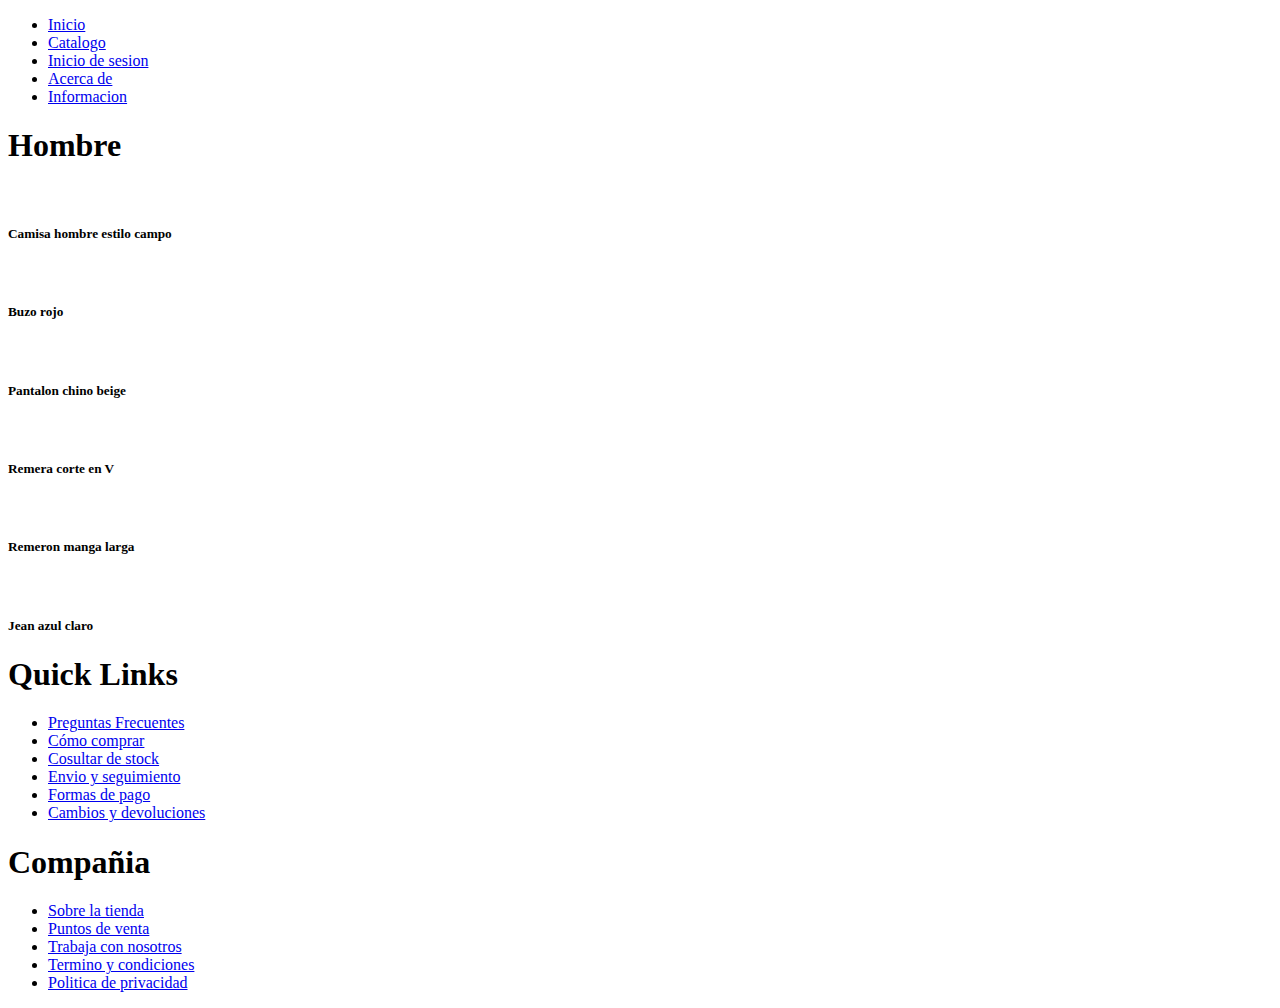
==== Pagina/catalogo.html @ 2e4f5973 "first commit" ====
<!DOCTYPE html>
<html lang="es">
<head>
    <meta charset="UTF-8">
    <meta http-equiv="X-UA-Compatible" content="IE=edge">
    <meta name="viewport" content="width=device-width, initial-scale=1.0">
    <title>Moscow-catalogo</title>
    <link rel="stylesheet" href="/PAGINA WEB/styles/catalogo-style.css">
</head>
<body>
    <header>
        <nav>
            <ul>
                <li> <a href="/PAGINA WEB/pagina/inicio.html">Inicio</a> </li>
                <li> <a href="/PAGINA WEB/pagina/catalogo.html">Catalogo</a> </li>
                <li> <a href="/PAGINA WEB/pagina/contacto.html">Inicio de sesion</a> </li>
                <li> <a href="/PAGINA WEB/pagina/acercade.html"> Acerca de</a></li>
                <li> <a href="/PAGINA WEB/Pagina/informacion.html"> Informacion </a></li>
            </ul>
            
        </nav>
    </header>
<main>
    <section class="heading-catalogo">
        <div>
            <h1>Hombre</h1>
        </div>    
    </section>
    <section class="catalogo-productos">
        <div>
            <img class="imagen-de-productos" src="/PAGINA WEB/Imagenes/camisa-hombre.jpg" alt="">
            <h5>Camisa hombre estilo campo</h5>
        </div>
        <div>
            <img class="imagen-de-productos" src="/PAGINA WEB/Imagenes/buzo-rojo.jpg" alt="">
            <h5>Buzo rojo</h5>
        </div>
        <div>
            <img class="imagen-de-productos" src="/PAGINA WEB/Imagenes/pantalon-hombre.jpg" alt="">
            <h5>Pantalon chino beige</h5>     
        </div>
        <div>
            <img class="imagen-de-productos" src="/PAGINA WEB/Imagenes/remera-mangas-cortas-hombre.jpg" alt="">
            <h5>Remera corte en V</h5>
        </div>
        <div>
            <img class="imagen-de-productos" src="/PAGINA WEB/Imagenes/remeron-hombre.jpg" alt="">
            <h5>Remeron manga larga</h5>
        </div>
        <div>
            <img class="imagen-de-productos" src="/PAGINA WEB/Imagenes/pantalon-hombre2.jpg" alt="">
            <h5>Jean azul claro</h5>
        </div>

    </section>
    <footer> 
        <div class="quick-links">
            <h1>Quick Links</h1>
            <ul>
                <li>
                    <a href="#"> Preguntas Frecuentes </a>
                </li>
                <li>
                    <a href="#"> Cómo comprar </a>
                </li>
                <li>
                    <a href="#"> Cosultar de stock </a>
                </li>
                <li>
                    <a href="#"> Envio y seguimiento </a>
                </li>
                <li>
                    <a href="#"> Formas de pago </a>
                </li>
                <li>
                    <a href="#"> Cambios y devoluciones </a>
                </li>
            </ul>
        </div>
        <div class="empresa">
            <h1>Compañia</h1>
            <ul>
                <li>
                    <a href="#"> Sobre la tienda </a>
                </li>
                <li>
                    <a href="#"> Puntos de venta </a>
                </li>
                <li>
                    <a href="#"> Trabaja con nosotros </a>
                </li>
                <li>
                    <a href="#"> Termino y condiciones </a>
                </li>
                <li>
                    <a href="#"> Politica de privacidad </a>
                </li>
            </ul>
        </div>
    </footer>
</main
</body>
</html>
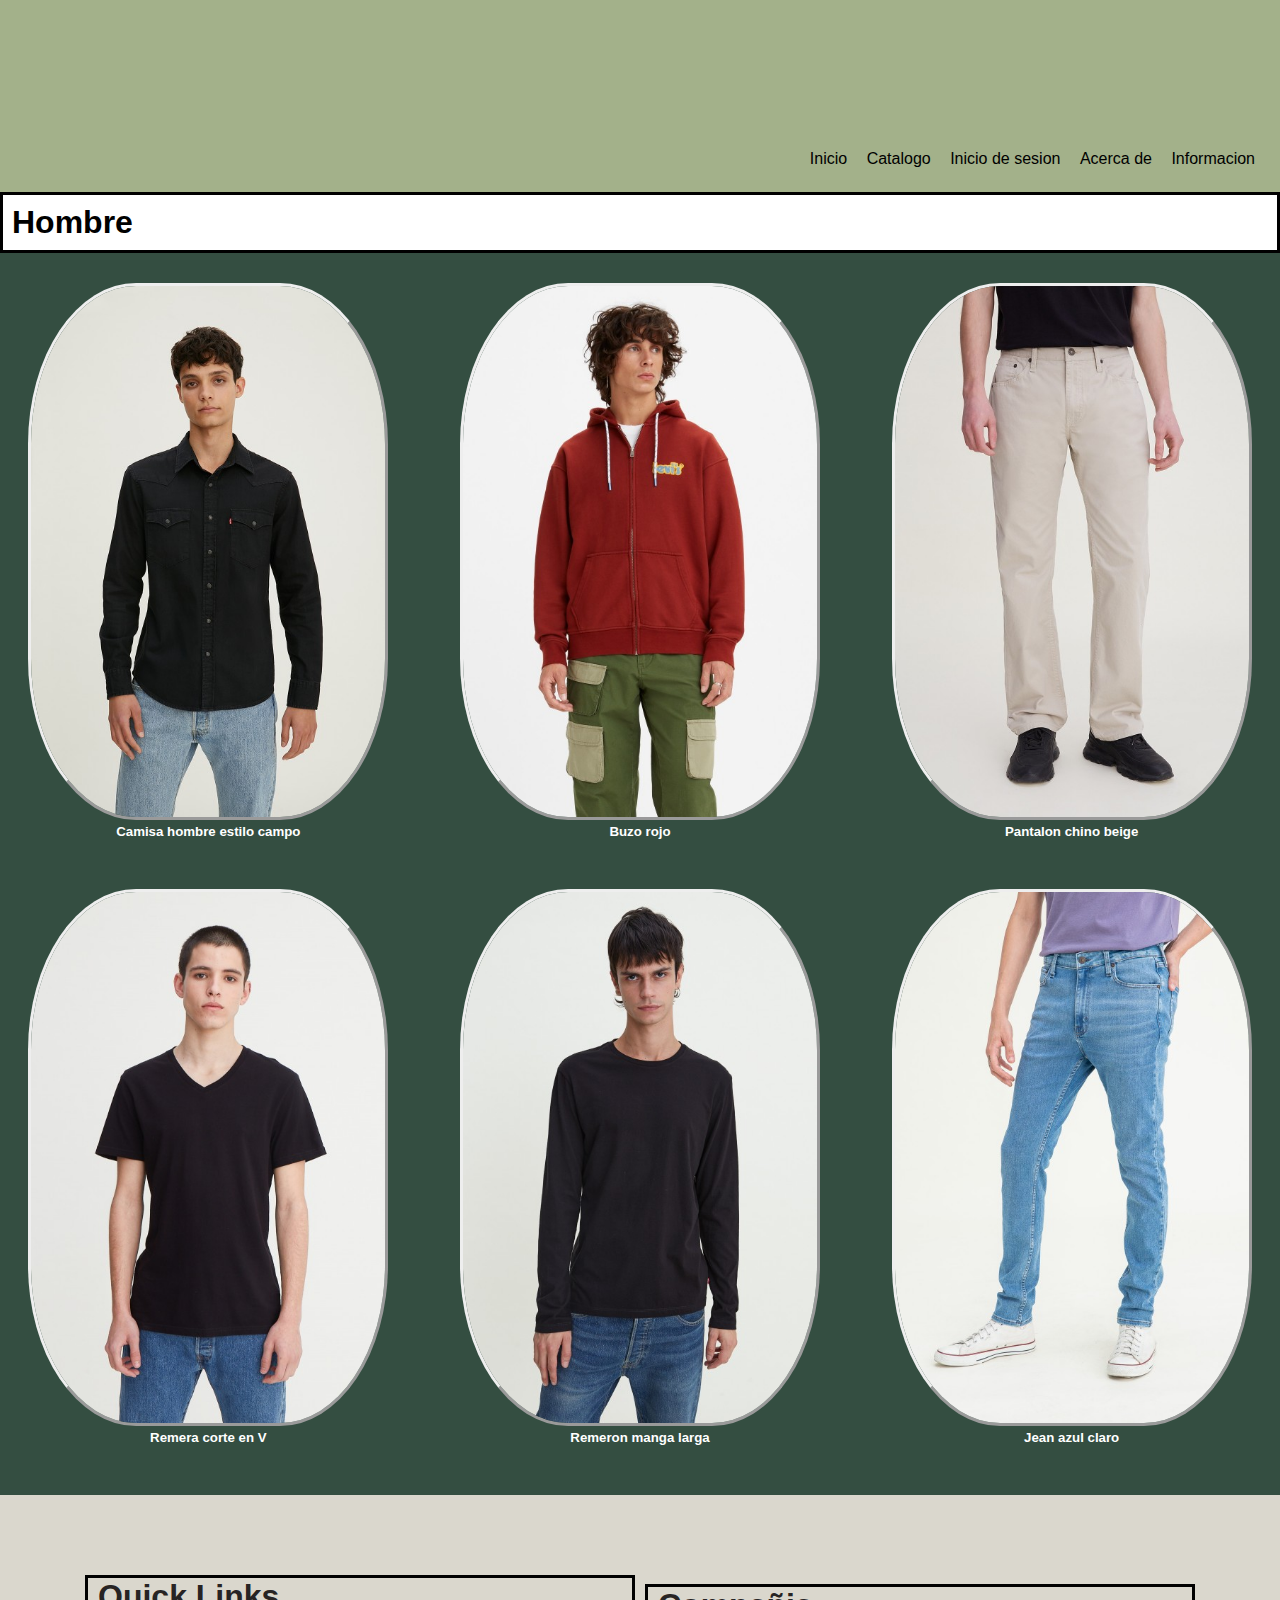
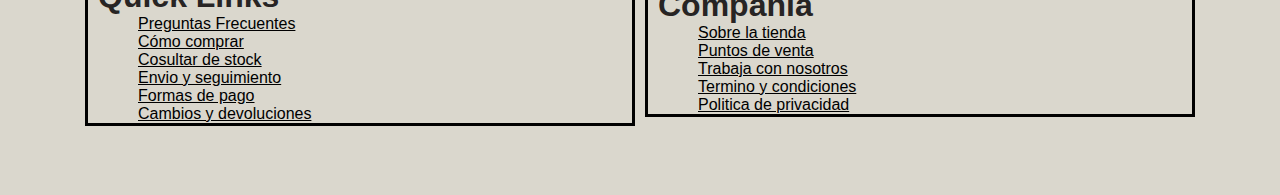
==== commit 0c370af0: "Cambios subidos" ====
--- a/Pagina/catalogo.html
+++ b/Pagina/catalogo.html
@@ -5,17 +5,17 @@
     <meta http-equiv="X-UA-Compatible" content="IE=edge">
     <meta name="viewport" content="width=device-width, initial-scale=1.0">
     <title>Moscow-catalogo</title>
-    <link rel="stylesheet" href="/PAGINA WEB/styles/catalogo-style.css">
+    <link rel="stylesheet" href="/styles/catalogo-style.css">
 </head>
 <body>
     <header>
         <nav>
             <ul>
-                <li> <a href="/PAGINA WEB/pagina/inicio.html">Inicio</a> </li>
-                <li> <a href="/PAGINA WEB/pagina/catalogo.html">Catalogo</a> </li>
-                <li> <a href="/PAGINA WEB/pagina/contacto.html">Inicio de sesion</a> </li>
-                <li> <a href="/PAGINA WEB/pagina/acercade.html"> Acerca de</a></li>
-                <li> <a href="/PAGINA WEB/Pagina/informacion.html"> Informacion </a></li>
+                <li> <a href="/index.html">Inicio</a> </li>
+                <li> <a href="/pagina/catalogo.html">Catalogo</a> </li>
+                <li> <a href="/pagina/contacto.html">Inicio de sesion</a> </li>
+                <li> <a href="/pagina/acercade.html"> Acerca de</a></li>
+                <li> <a href="/Pagina/informacion.html"> Informacion </a></li>
             </ul>
             
         </nav>
@@ -28,30 +28,30 @@
     </section>
     <section class="catalogo-productos">
         <div>
-            <img class="imagen-de-productos" src="/PAGINA WEB/Imagenes/camisa-hombre.jpg" alt="">
+            <img class="imagen-de-productos" src="/Imagenes/camisa-hombre.jpg" alt="">
             <h5>Camisa hombre estilo campo</h5>
         </div>
         <div>
-            <img class="imagen-de-productos" src="/PAGINA WEB/Imagenes/buzo-rojo.jpg" alt="">
+            <img class="imagen-de-productos" src="/Imagenes/buzo-rojo.jpg" alt="">
             <h5>Buzo rojo</h5>
         </div>
         <div>
-            <img class="imagen-de-productos" src="/PAGINA WEB/Imagenes/pantalon-hombre.jpg" alt="">
+            <img class="imagen-de-productos" src="/Imagenes/pantalon-hombre.jpg" alt="">
             <h5>Pantalon chino beige</h5>     
         </div>
         <div>
-            <img class="imagen-de-productos" src="/PAGINA WEB/Imagenes/remera-mangas-cortas-hombre.jpg" alt="">
+            <img class="imagen-de-productos" src="/Imagenes/remera-mangas-cortas-hombre.jpg" alt="">
             <h5>Remera corte en V</h5>
         </div>
         <div>
-            <img class="imagen-de-productos" src="/PAGINA WEB/Imagenes/remeron-hombre.jpg" alt="">
+            <img class="imagen-de-productos" src="/Imagenes/remeron-hombre.jpg" alt="">
             <h5>Remeron manga larga</h5>
         </div>
         <div>
-            <img class="imagen-de-productos" src="/PAGINA WEB/Imagenes/pantalon-hombre2.jpg" alt="">
+            <img class="imagen-de-productos" src="/Imagenes/pantalon-hombre2.jpg" alt="">
             <h5>Jean azul claro</h5>
         </div>
-
+        
     </section>
     <footer> 
         <div class="quick-links">
--- a/styles/catalogo-style.css
+++ b/styles/catalogo-style.css
@@ -0,0 +1,124 @@
+*{
+    margin: auto;
+    padding: auto;
+    box-sizing: border-box;
+}
+
+body{
+    font-family: 'Lucida Sans', 'Lucida Sans Regular', 'Lucida Grande', 'Lucida Sans Unicode', Geneva, Verdana, sans-serif;
+}
+
+header{
+    width: 100%;
+    height: 192px;
+    background-color: #A3B18A;
+}
+
+nav{
+    position: absolute;
+    right: 0px;
+    top: 140px;
+    text-align: right;
+    padding: 10px;
+}
+
+ul {
+    list-style: none;
+}
+
+nav li {
+    display: inline;
+}
+
+nav a {
+    color: black;
+    text-decoration: none;
+    margin-right: 15px;
+}
+nav a:hover{
+    text-decoration: underline;
+}
+
+section.heading-catalogo{
+    height: auto;
+    width: auto;
+    text-align: left;
+    padding: 9px;
+    color: black;
+    font-family: 'Interstate Black Levis',sans-serif;
+    border:solid black;
+
+}
+
+section.catalogo-productos{
+    display: grid;
+    grid-template-columns: 1fr 1fr 1fr;
+    grid-template-rows: 1fr 1fr;
+    gap: 15px;
+    padding-top: 30px;
+    padding-bottom: 50px;
+    row-gap: 50px;
+    justify-content: center;
+    align-content: center;
+    font-family: 'Lucida Sans', 'Lucida Sans Regular', 'Lucida Grande', 'Lucida Sans Unicode', Geneva, Verdana, sans-serif;
+    text-align: center;
+    color: white;
+    background-color: #344e41;
+}
+
+
+
+img.imagen-de-productos{
+    border-radius: 30%;
+    border-style: outset ;
+    width: 360px;
+}
+img.imagen-de-productos:hover{
+    border: solid black;
+}
+
+footer{
+    background: #DAD7CD;
+    padding: 80px;
+    height: 300px;
+    display: grid;
+    grid-template-columns: 1fr 1fr;
+    grid-template-rows: 1fr 1fr;
+    text-justify: auto;
+}
+
+footer a{
+    color: black;
+}
+
+footer .empresa{
+    color: rgb(39, 36, 36);
+    border: solid black;
+    padding-left: 10px;
+    width: 550px;
+}
+footer .quick-links{
+    color: rgb(39, 36, 36);
+    box-sizing: border-box;
+    border: solid black;    
+    padding-left: 10px;
+    width: 550px;
+}
+
+
+
+@media screen and (max-width: 780px){
+
+    section.catalogo-productos{
+        display: grid;
+        grid-template-columns: 1fr;
+    }
+
+    footer{
+        display: grid;
+        grid-template-columns: 1fr;
+
+    }
+
+}
+
